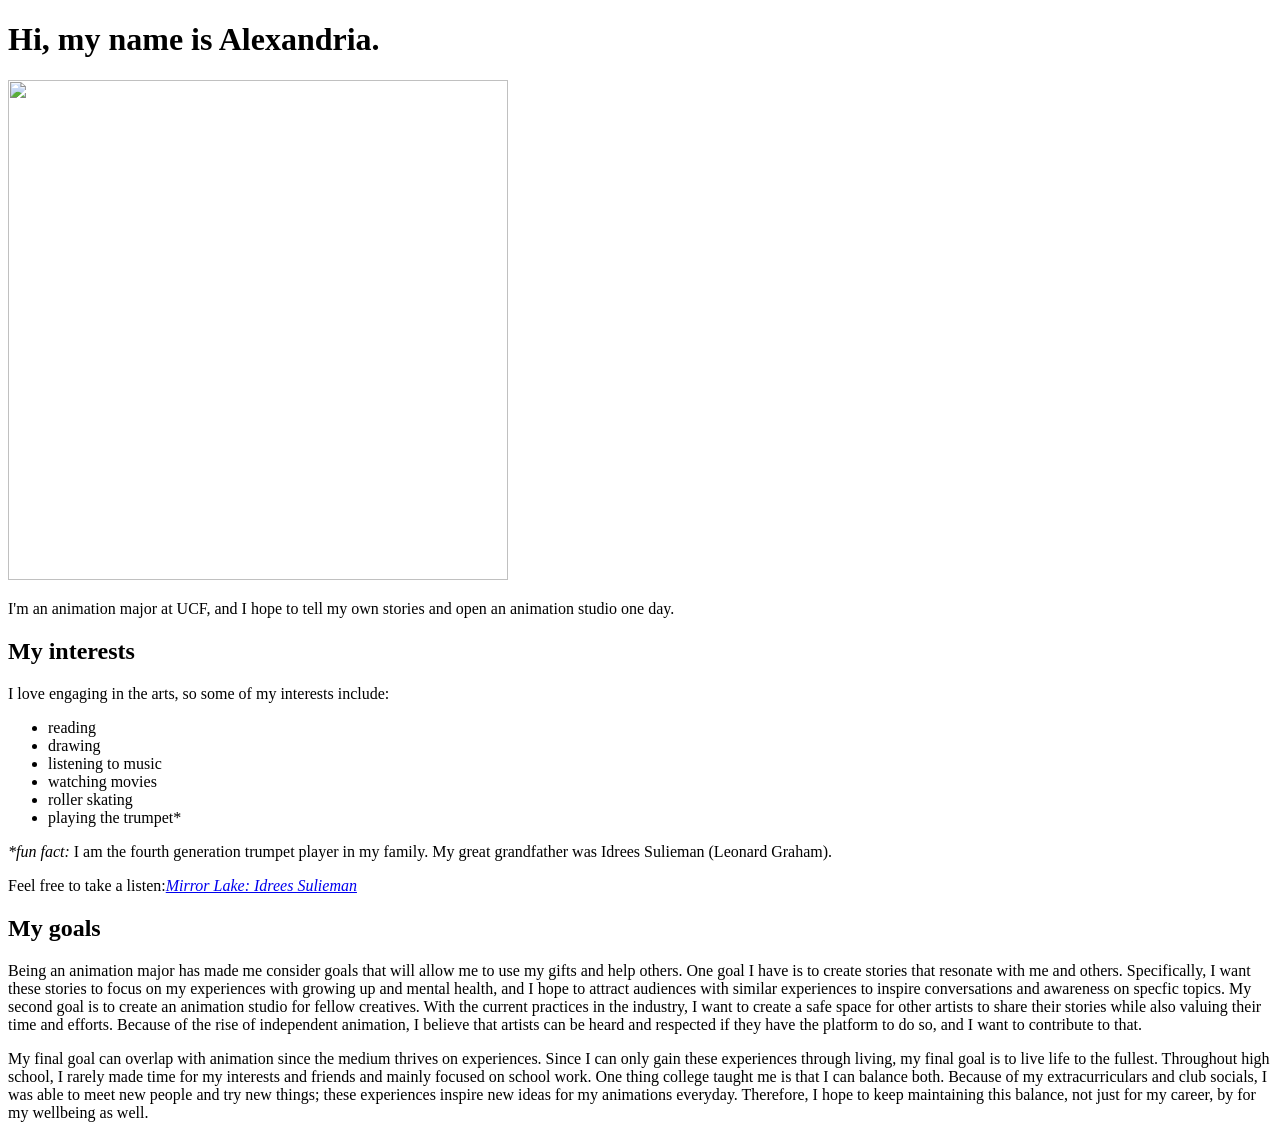
==== bio_page_html/index.html @ 553cda0c "Create index.html" ====
<!DOCTYPE html>
<html>
<head>
    <title>Alexandria Biogaphy</title>
    <link rel="stylesheet" type="text/css" href="../css/style.css">
</head>
<body>

    <header class="intro">
    <h1 class="intro">Hi, my name is Alexandria.</h1>
    </header>

    
    <img src="../image folder/Alexandria_grad_photo.JPG" width="500 px" height="500 px">
   
    <div class="statement">
   <p><span id="mission">I'm an animation major at UCF, and I hope to tell my own stories and open an animation studio one day.</span></p>
    </div>
    <div class="container">
    <div>
        <h2 class="interests">My interests</h2> 
     <p> I love engaging in the arts, so some of my interests <span class="interests">include:</span></p>
     <ul>
        <li>reading</li>
        <li>drawing</li>
        <li>listening to music</li>
        <li>watching movies</li>
        <li>roller skating</li>
        <li>playing the trumpet*</li>
     </ul>
     </div>
     <div>
     <p><span class="fun"><em>*fun fact:</em></span> I am the <span class="trump">fourth generation trumpet player</span> in my family. My great grandfather was Idrees Sulieman (Leonard Graham). </p>
     <p><span class="listen">Feel free to take a listen:</span><em><a class="button" href="https://youtu.be/wPg6IOfZmsU?si=U-G07OJi3smXO1xY">Mirror Lake: Idrees Sulieman</a></em></p>
     </div>
     </div>
     <div class="goal">
     <h2 class="subhead">My goals</h2>
    <p class="goal">  Being an animation major has made me consider goals that will allow me to use my gifts and help others. One goal I have is to create stories that resonate with me and others. 
    Specifically, I want these stories to focus on my experiences with growing up and mental health, and I hope to attract audiences with similar experiences to inspire conversations and awareness on specfic topics. 
    My second goal is to create an animation studio for fellow creatives. With the current practices in the industry, I want to create a safe space for other artists to share their stories while also valuing their time and efforts.
    Because of the rise of independent animation, I believe that artists can be heard and respected if they have the platform to do so, and I want to contribute to that.</p>

    <p class="goal">My final goal can overlap with animation since the medium thrives on experiences. Since I can only gain these experiences through living, my final goal is to live life to the fullest. Throughout high school, I rarely made time for my interests and friends and mainly focused on school work. 
        One thing college taught me is that I can balance both. Because of my extracurriculars and club socials, I was able to meet new people and try new things; these experiences inspire new ideas for my animations everyday. Therefore, I hope to keep maintaining this balance, not just for my career, by for my wellbeing as well.</p>
    </div>
</body>
</html>
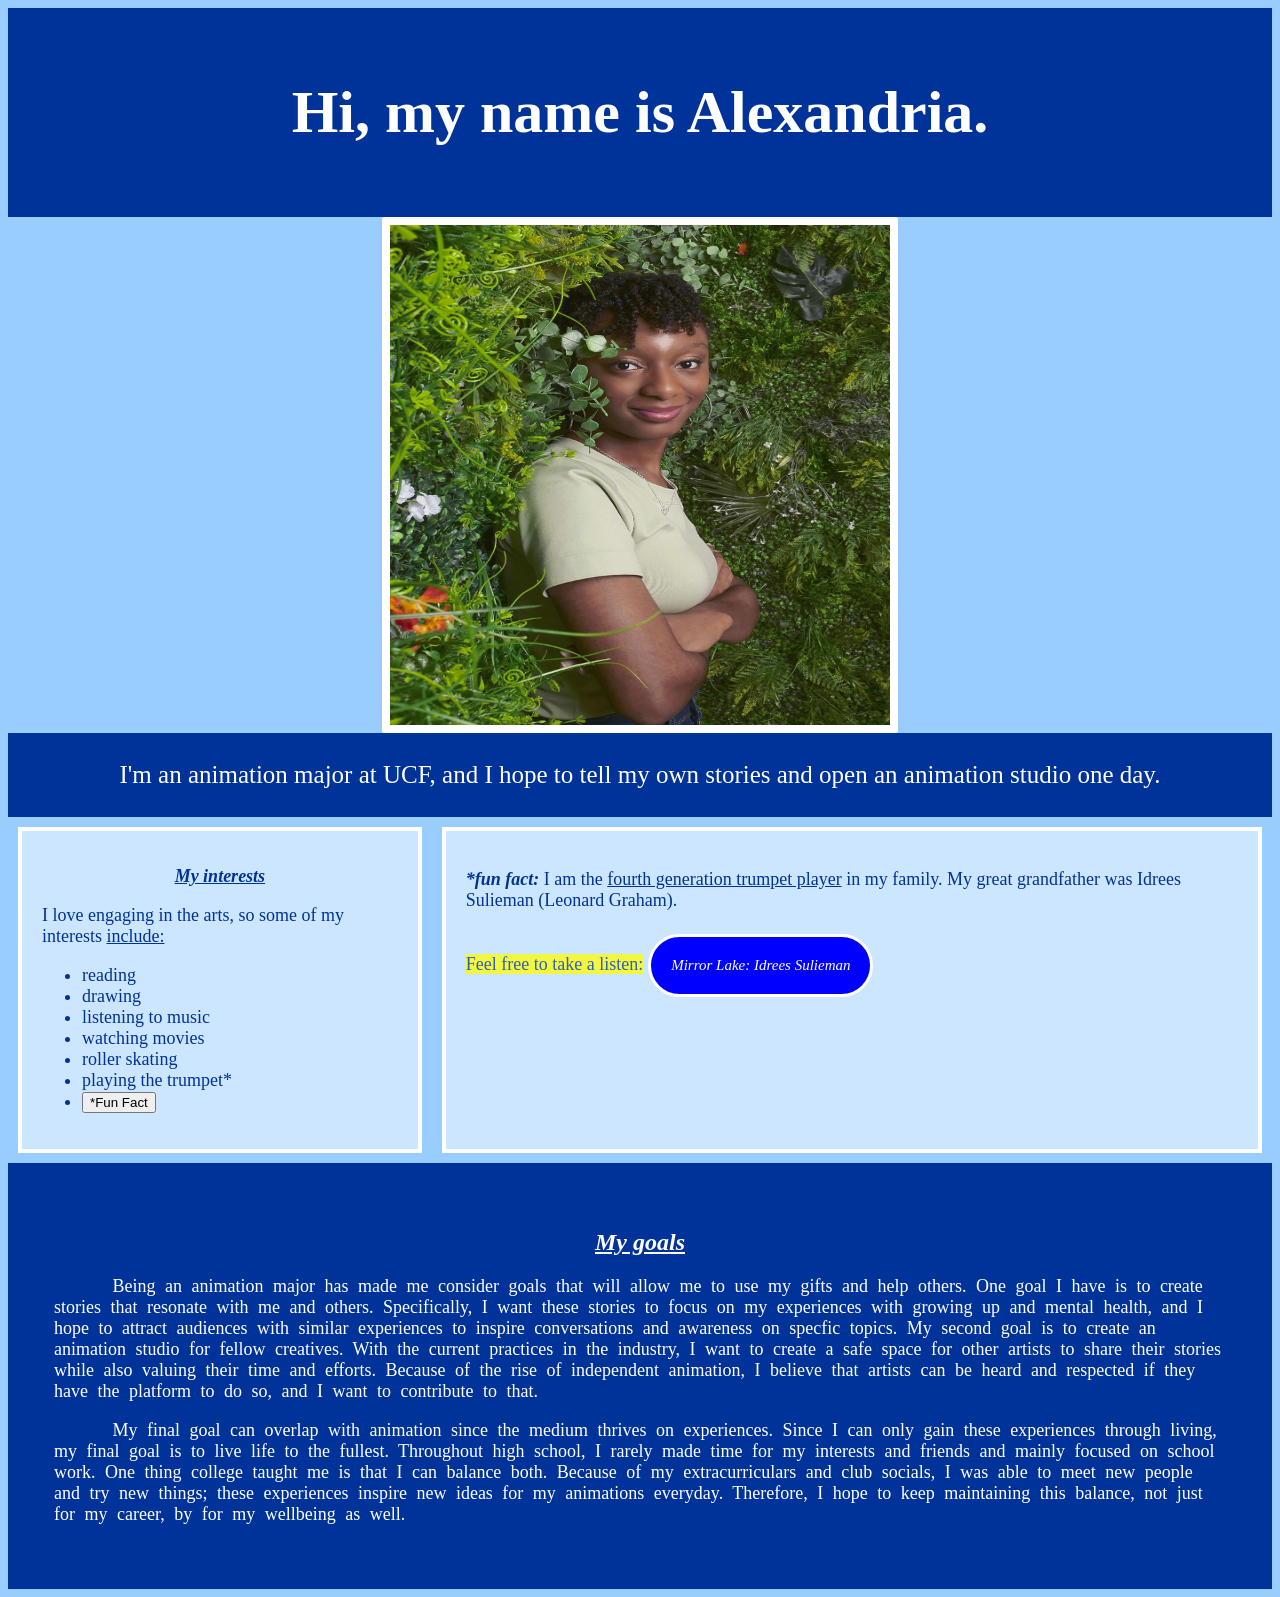
==== commit 57db418b: "Update index.html" ====
--- a/bio_page_html/index.html
+++ b/bio_page_html/index.html
@@ -3,7 +3,6 @@
 <head>
     <title>Alexandria Biogaphy</title>
     <link rel="stylesheet" type="text/css" href="../css/style.css">
-</head>
 <body>
 
     <header class="intro">
@@ -27,13 +26,16 @@
         <li>watching movies</li>
         <li>roller skating</li>
         <li>playing the trumpet*</li>
+        <li> <button onclick="myFunction()">*Fun Fact</button></li>
      </ul>
      </div>
-     <div>
-     <p><span class="fun"><em>*fun fact:</em></span> I am the <span class="trump">fourth generation trumpet player</span> in my family. My great grandfather was Idrees Sulieman (Leonard Graham). </p>
+     <div id="fact">
+    <p><span class="fun"><em>*fun fact:</em></span> I am the <span class="trump">fourth generation trumpet player</span> in my family. My great grandfather was Idrees Sulieman (Leonard Graham). </p>
      <p><span class="listen">Feel free to take a listen:</span><em><a class="button" href="https://youtu.be/wPg6IOfZmsU?si=U-G07OJi3smXO1xY">Mirror Lake: Idrees Sulieman</a></em></p>
      </div>
      </div>
+     <script src="../js/script.js"></script>
+     
      <div class="goal">
      <h2 class="subhead">My goals</h2>
     <p class="goal">  Being an animation major has made me consider goals that will allow me to use my gifts and help others. One goal I have is to create stories that resonate with me and others. 
--- a/css/style.css
+++ b/css/style.css
@@ -0,0 +1,119 @@
+body{
+    background-color: #99ccff;
+    font-family: cursive; 
+}
+
+.intro{
+   font-family: cursive; 
+   font-weight: bolder;
+   color:white;
+   background-color: #003399;
+   padding:15px;
+   text-align: center;
+   font-size: 60px;
+}
+
+.subhead{
+    font-style:italic;
+    color:white;
+    text-decoration: underline;
+    text-align: center;
+}
+
+p.goal {
+    word-spacing: 5px;
+    text-indent: 4px;
+    font-size: 18px;
+}
+
+a.button{
+    background-color: #0000ff;
+    border:3px solid white;
+    color:white;
+    padding: 20px 20px;
+    text-align: center;
+    text-decoration: none;
+    display: inline-block;
+    font-size: 15px;
+    margin:5px 5px;
+    border-radius: 48px ;  
+}
+
+a:hover {
+    font-size:20px;
+}
+p {
+    color:#003399;
+    font-size: 18px;
+    font-family: cursive;
+}
+h2{
+    color:#003399
+}
+
+li{
+    color: #003399;
+}
+
+img{
+    border: 8px solid #ffffff;
+    border-radius: 2px;
+    display:block;
+    margin: auto;
+}
+
+div.goal{
+    padding: 45px;
+    border: 1px solid #003399;
+    background-color: #003399;
+}
+p.goal{
+    color:white;
+    text-indent: 5%;
+}
+
+
+span.interests{
+    text-decoration: underline;
+}
+span.fun{
+ font-weight:bold;
+}
+div.statement{
+    background-color: #003399;
+    padding:10px;
+    text-align: center;
+}
+#mission{
+    color:white;
+    font-size: 25px;
+    
+}
+span.trump{
+    text-decoration:underline;
+}
+.listen{
+    background-color: yellow;
+    opacity: 0.75;
+}
+.container {
+    display:flex;
+    justify-content: center;
+    align-content: center;
+    background-color: #99ccff;
+}
+.container div {
+background-color:#cce6ff ;
+margin:10px;
+padding:20px;
+border:4px solid white;
+}
+h2.interests{
+    font-style: italic;
+    text-decoration: underline;
+    text-align: center;
+    font-size: 18px;
+}
+li{
+    font-size: 18px;
+}
